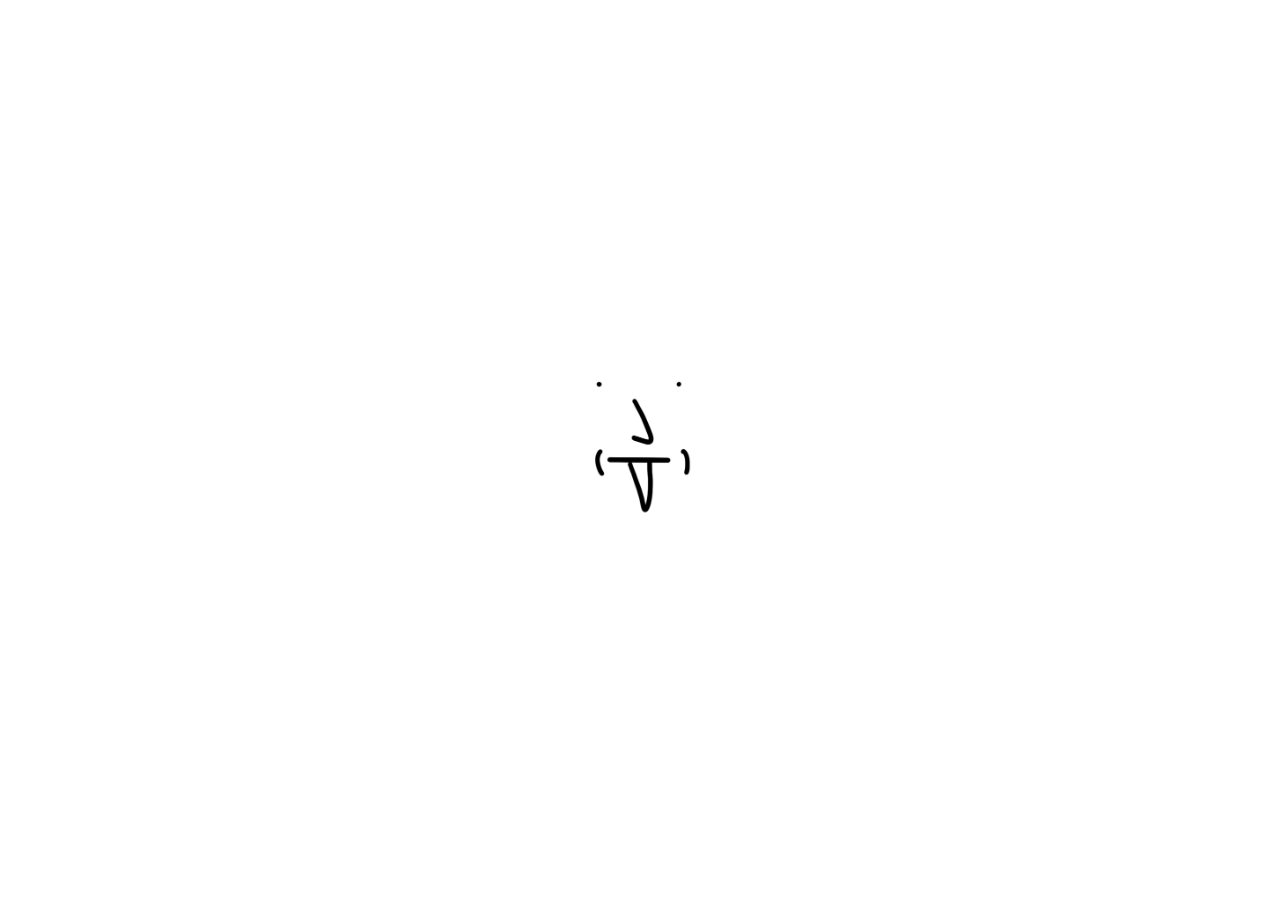
==== index.html @ a5932d89 "Smile page added" ====
<!DOCTYPE html>
<html lang="en">
<head>
  <meta charset="UTF-8">
  <meta name="viewport" content="width=device-width, initial-scale=1.0">
  <link rel="stylesheet" href="reset.css">
  <link rel="stylesheet" href="styles.css">
  <title>Привет!</title>
</head>
<body>
  <a href="https://www.instagram.com/nikiboyyyyyy/" target="_blank"><img src="logo.JPG" alt="logo" id="logo"></a>

</body>
</html>
---- styles.css ----
#logo{
  height: 250px;
   left: 50%;
   margin-top: -125px;
   margin-left: -125px;
   position: absolute;
   top: 50%;
   width: 250px;

   border-radius: 50%;
   transition: transform 100s ease-in-out;
}

#logo:hover{
  transform: rotate(50000deg);
}
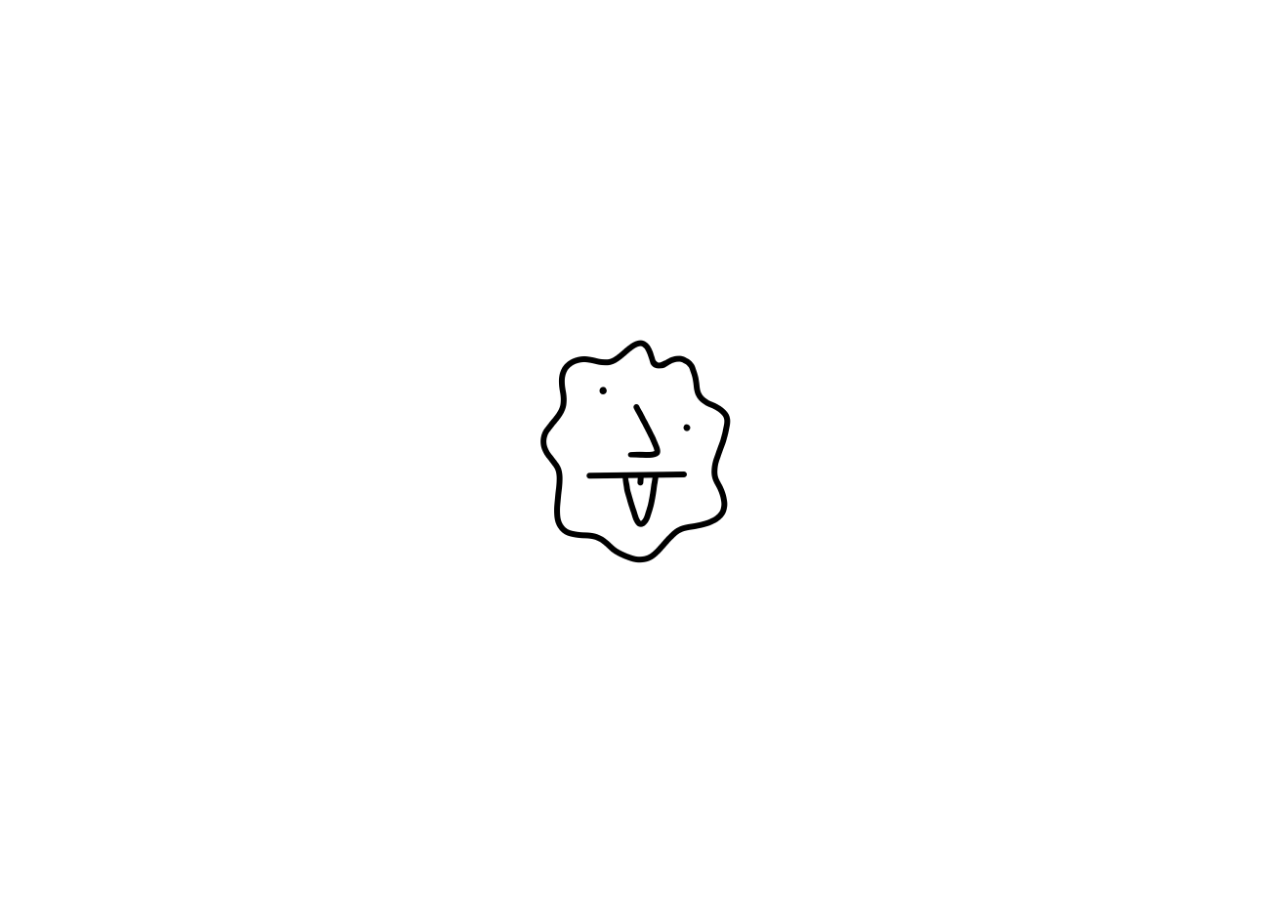
==== commit ad19cfa7: "Main Page logo updated" ====
--- a/index.html
+++ b/index.html
@@ -5,10 +5,11 @@
   <meta name="viewport" content="width=device-width, initial-scale=1.0">
   <link rel="stylesheet" href="reset.css">
   <link rel="stylesheet" href="styles.css">
-  <title>Привет!</title>
+  <link rel="icon" href="/icon.png" type="image/icon type">
+  <title>Приветики!</title>
 </head>
 <body>
-  <a href="https://www.instagram.com/nikiboyyyyyy/" target="_blank"><img src="logo.JPG" alt="logo" id="logo"></a>
+  <a href="https://www.instagram.com/nikiboyyyyyy/" target="_blank"><img src="logo.png" alt="logo" id="logo"></a>
 
 </body>
 </html>
